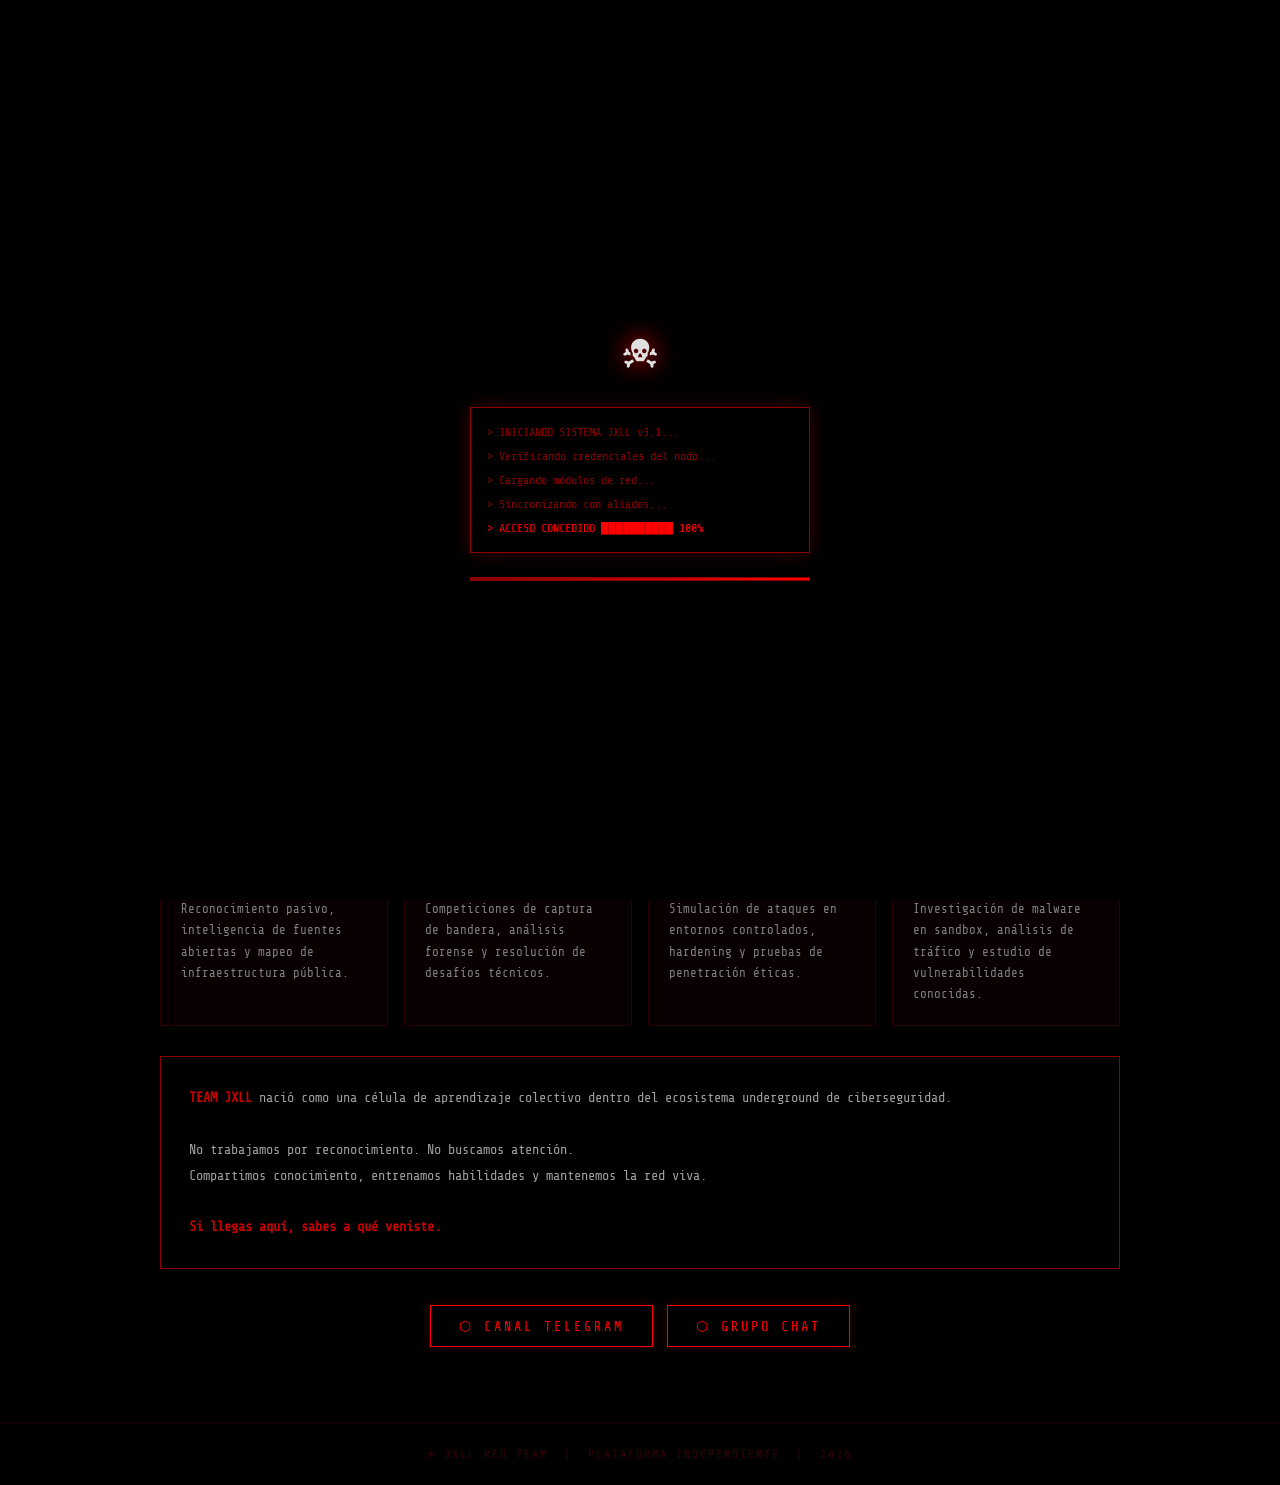
==== index.html @ 33ebe9c6 "Update index.html" ====
<!DOCTYPE html>
<html lang="es">
<head>
<meta charset="UTF-8">
<meta name="viewport" content="width=device-width, initial-scale=1.0">
<title>TEAM JXLL</title>
<link rel="icon" type="image/png" href="favicon.png">
<style>
@import url('https://fonts.googleapis.com/css2?family=Share+Tech+Mono&display=swap');

*{margin:0;padding:0;box-sizing:border-box;}

:root{
  --red:#8B0000;
  --red-neon:#FF0000;
  --red-mid:#CC0000;
  --smoke:#2C2C2C;
  --offwhite:#E0E0E0;
  --black:#000000;
}

html,body{
  background:#000;
  color:var(--offwhite);
  font-family:'Share Tech Mono','Courier New',monospace;
  min-height:100vh;
  overflow-x:hidden;
}

/* MATRIX CANVAS */
#matrix-bg{
  position:fixed;top:0;left:0;width:100%;height:100%;
  z-index:0;opacity:0.13;pointer-events:none;
}

/* SCANLINES */
body::after{
  content:'';
  position:fixed;top:0;left:0;width:100%;height:100%;
  background:repeating-linear-gradient(
    to bottom,
    transparent 0px, transparent 3px,
    rgba(0,0,0,0.18) 3px, rgba(0,0,0,0.18) 4px
  );
  pointer-events:none;z-index:999;
}

/* LOADER */
#loader{
  position:fixed;inset:0;background:#000;z-index:9999;
  display:flex;flex-direction:column;align-items:center;justify-content:center;gap:24px;
  transition:opacity 0.8s ease;
}
#loader.hide{opacity:0;pointer-events:none;}

.loader-skull{
  font-size:56px;
  animation:pulseRed 1s ease-in-out infinite;
  filter:drop-shadow(0 0 12px #ff0000);
}

.boot-lines{
  width:340px;font-size:12px;color:#8B0000;line-height:2;
  border:1px solid #8B0000;padding:12px 16px;
  box-shadow:0 0 18px rgba(139,0,0,0.4);
}
.boot-line{opacity:0;animation:bootAppear 0.4s forwards;}
.boot-line:nth-child(1){animation-delay:0.2s;}
.boot-line:nth-child(2){animation-delay:0.7s;}
.boot-line:nth-child(3){animation-delay:1.2s;}
.boot-line:nth-child(4){animation-delay:1.7s;}
.boot-line:nth-child(5){animation-delay:2.1s;color:#ff0000;}

.progress-bar{
  width:340px;height:4px;background:#1a0000;
  border:1px solid #8B0000;overflow:hidden;
}
.progress-fill{
  height:100%;width:0%;background:linear-gradient(90deg,#8B0000,#FF0000);
  animation:loadFill 2.8s ease-out forwards;
  box-shadow:0 0 8px #ff0000;
}

@keyframes bootAppear{to{opacity:1;}}
@keyframes loadFill{to{width:100%;}}
@keyframes pulseRed{0%,100%{opacity:1;transform:scale(1);}50%{opacity:0.7;transform:scale(1.08);}}

/* NAVBAR */
.navbar{
  position:fixed;top:0;width:100%;z-index:100;
  background:rgba(0,0,0,0.96);
  border-bottom:1px solid #8B0000;
  box-shadow:0 0 20px rgba(139,0,0,0.5);
  padding:10px 0;
}
.nav-inner{
  max-width:1000px;margin:0 auto;
  display:flex;justify-content:space-between;align-items:center;
  padding:0 20px;
}
.nav-logo{
  color:#FF0000;font-size:1.1em;letter-spacing:4px;font-weight:bold;
  text-shadow:0 0 10px #ff0000;
  animation:pulseRed 2s ease-in-out infinite;
}
.nav-links{display:flex;gap:12px;}
.nav-link{
  color:#8B0000;border:1px solid #3a0000;padding:6px 14px;
  font-size:0.78em;letter-spacing:2px;text-transform:uppercase;
  text-decoration:none;cursor:pointer;transition:all 0.3s;
  background:transparent;font-family:inherit;
}
.nav-link:hover{
  color:#FF0000;border-color:#FF0000;
  box-shadow:0 0 12px rgba(255,0,0,0.4);
  text-shadow:0 0 6px #ff0000;
}

/* MAIN */
.main{
  position:relative;z-index:1;
  max-width:1000px;margin:0 auto;
  padding:100px 20px 40px;
}

/* HERO */
.hero{text-align:center;padding:40px 0 30px;}
.hero-title{
  font-size:clamp(2.2em,6vw,4em);
  letter-spacing:12px;text-transform:uppercase;
  color:#FF0000;
  text-shadow:0 0 30px #ff0000, 0 0 60px rgba(255,0,0,0.3);
  animation:glitch 4s infinite, pulseRed 3s ease-in-out infinite;
}
.hero-sub{
  font-size:0.95em;letter-spacing:3px;color:#8B0000;margin-top:8px;
}
.hero-divider{
  width:200px;height:1px;margin:20px auto;
  background:linear-gradient(90deg,transparent,#FF0000,transparent);
  box-shadow:0 0 8px #ff0000;
}

@keyframes glitch{
  0%,90%,100%{text-shadow:0 0 30px #ff0000,0 0 60px rgba(255,0,0,0.3);}
  91%{text-shadow:-2px 0 #ff0000, 2px 0 #8B0000, 0 0 30px #ff0000;}
  92%{text-shadow:2px 0 #ff0000, -2px 0 #8B0000, 0 0 30px #ff0000;}
  93%{text-shadow:0 0 30px #ff0000;}
  94%{text-shadow:-3px 0 #cc0000, 3px 0 #ff0000;}
  95%{text-shadow:0 0 30px #ff0000,0 0 60px rgba(255,0,0,0.3);}
}

/* TERMINAL */
.terminal{
  background:#0a0000;border:1px solid #3a0000;
  padding:24px;margin:30px 0;
  box-shadow:inset 0 0 30px rgba(139,0,0,0.08),0 0 25px rgba(139,0,0,0.25);
  position:relative;
}
.terminal::before{
  content:'[ TEAM_JXLL :: SISTEMA_ACTIVO ]';
  position:absolute;top:-10px;left:20px;
  background:#000;padding:0 8px;
  color:#8B0000;font-size:0.7em;letter-spacing:2px;
}
.terminal-header{display:flex;gap:6px;margin-bottom:16px;}
.dot{width:10px;height:10px;border-radius:50%;}
.dot-r{background:#FF0000;box-shadow:0 0 6px #ff0000;}
.dot-y{background:#8B0000;}
.dot-g{background:#2C2C2C;}
.terminal-text{color:#CC0000;font-size:0.88em;line-height:2;}
.terminal-text .prompt{color:#8B0000;}
.terminal-text .cmd{color:#FF0000;text-shadow:0 0 6px rgba(255,0,0,0.4);}
.terminal-text .output{color:#E0E0E0;opacity:0.7;}
.blink{animation:blinker 1s step-start infinite;}
@keyframes blinker{50%{opacity:0;}}

/* SECTION */
.section-title{
  font-size:1.3em;letter-spacing:4px;text-transform:uppercase;
  color:#FF0000;margin-bottom:20px;
  border-left:3px solid #FF0000;padding-left:12px;
  text-shadow:0 0 8px rgba(255,0,0,0.4);
}

/* CARDS */
.cards-grid{
  display:grid;
  grid-template-columns:repeat(auto-fit,minmax(220px,1fr));
  gap:16px;margin:24px 0;
}
.card{
  background:#080000;border:1px solid #2a0000;
  padding:20px;transition:all 0.35s;cursor:default;
  position:relative;overflow:hidden;
}
.card::before{
  content:'';position:absolute;top:0;left:0;right:0;height:1px;
  background:linear-gradient(90deg,transparent,#8B0000,transparent);
}
.card:hover{
  border-color:#FF0000;
  box-shadow:0 0 20px rgba(255,0,0,0.25),inset 0 0 20px rgba(139,0,0,0.05);
  transform:translateY(-4px);
}
.card-icon{font-size:1.4em;margin-bottom:10px;filter:drop-shadow(0 0 4px #ff0000);}
.card-title{
  font-size:0.85em;letter-spacing:2px;color:#FF0000;
  margin-bottom:8px;text-transform:uppercase;
}
.card-desc{font-size:0.78em;color:#808080;line-height:1.7;}

/* NEON PULSE */
.neon-box{
  border:1px solid #8B0000;padding:28px;margin:30px 0;
  position:relative;
  animation:neonPulse 3s ease-in-out infinite;
}
@keyframes neonPulse{
  0%,100%{box-shadow:0 0 5px rgba(139,0,0,0.3),inset 0 0 5px rgba(139,0,0,0.05);}
  50%{box-shadow:0 0 25px rgba(255,0,0,0.4),0 0 50px rgba(139,0,0,0.2),inset 0 0 20px rgba(139,0,0,0.08);}
}
.neon-box p{font-size:0.85em;color:#A0A0A0;line-height:1.9;}
.neon-box strong{color:#CC0000;}

/* STATS */
.stats-row{display:flex;flex-wrap:wrap;gap:16px;margin:24px 0;}
.stat-item{
  flex:1;min-width:100px;
  background:#080000;border:1px solid #2a0000;
  padding:16px;text-align:center;
}
.stat-num{
  font-size:2em;color:#FF0000;
  text-shadow:0 0 12px rgba(255,0,0,0.5);
  display:block;
}
.stat-lbl{font-size:0.7em;color:#666;letter-spacing:2px;margin-top:4px;}

/* BUTTONS */
.btn-row{display:flex;flex-wrap:wrap;gap:14px;justify-content:center;margin:36px 0;}
.btn{
  background:transparent;color:#FF0000;
  border:1px solid #FF0000;
  padding:12px 28px;font-size:0.85em;
  letter-spacing:3px;text-transform:uppercase;
  cursor:pointer;font-family:inherit;text-decoration:none;
  transition:all 0.3s;display:inline-block;
  box-shadow:0 0 10px rgba(255,0,0,0.2);
}
.btn:hover{
  background:#FF0000;color:#000;
  box-shadow:0 0 30px rgba(255,0,0,0.6);
  transform:translateY(-3px);
}

/* FOOTER */
footer{
  border-top:1px solid #1a0000;padding:24px 20px;
  text-align:center;font-size:0.72em;color:#3a0000;
  letter-spacing:2px;position:relative;z-index:1;
}

@media(max-width:600px){
  .nav-logo{font-size:0.9em;letter-spacing:2px;}
  .nav-link{padding:5px 10px;font-size:0.7em;}
  .cards-grid{grid-template-columns:1fr;}
  .stats-row{flex-direction:column;}
}
</style>
</head>
<body>

<canvas id="matrix-bg"></canvas>

<!-- LOADER -->
<div id="loader">
  <div class="loader-skull">&#9760;</div>
  <div class="boot-lines">
    <div class="boot-line">&gt; INICIANDO SISTEMA JXLL v3.1...</div>
    <div class="boot-line">&gt; Verificando credenciales del nodo...</div>
    <div class="boot-line">&gt; Cargando módulos de red...</div>
    <div class="boot-line">&gt; Sincronizando con aliados...</div>
    <div class="boot-line">&gt; ACCESO CONCEDIDO &#9608;&#9608;&#9608;&#9608;&#9608;&#9608;&#9608;&#9608;&#9608;&#9608; 100%</div>
  </div>
  <div class="progress-bar"><div class="progress-fill"></div></div>
</div>

<!-- NAVBAR -->
<nav class="navbar">
  <div class="nav-inner">
    <span class="nav-logo">[ JXLL ]</span>
    <div class="nav-links">
      <a class="nav-link" href="aliados.html">&#11041; ALIADOS</a>
      <a class="nav-link" href="redsocial.html">&#11041; INSECTOS</a>
    </div>
  </div>
</nav>

<!-- MAIN -->
<main class="main">

  <div class="hero">
    <div class="hero-title">TEAM JXLL</div>
    <div class="hero-divider"></div>
    <div class="hero-sub">// COMUNIDAD DE SEGURIDAD INDEPENDIENTE //</div>
  </div>

  <div class="terminal">
    <div class="terminal-header">
      <div class="dot dot-r"></div>
      <div class="dot dot-y"></div>
      <div class="dot dot-g"></div>
    </div>
    <div class="terminal-text">
      <div><span class="prompt">root@jxll:~$ </span><span class="cmd">cat mision.txt</span></div>
      <div class="output">&#9472;&#9472;&#9472;&#9472;&#9472;&#9472;&#9472;&#9472;&#9472;&#9472;&#9472;&#9472;&#9472;&#9472;&#9472;&#9472;&#9472;&#9472;&#9472;&#9472;&#9472;&#9472;&#9472;&#9472;&#9472;&#9472;&#9472;&#9472;&#9472;&#9472;&#9472;&#9472;&#9472;&#9472;&#9472;&#9472;&#9472;&#9472;&#9472;&#9472;&#9472;&#9472;&#9472;&#9472;&#9472;&#9472;</div>
      <div class="output">&nbsp;TEAM JXLL opera como nodo independiente.</div>
      <div class="output">&nbsp;Comunidad enfocada en investigación, CTF</div>
      <div class="output">&nbsp;y análisis de seguridad digital.</div>
      <div class="output">&nbsp;Ejecutamos. Observamos. Aprendemos.</div>
      <div class="output">&#9472;&#9472;&#9472;&#9472;&#9472;&#9472;&#9472;&#9472;&#9472;&#9472;&#9472;&#9472;&#9472;&#9472;&#9472;&#9472;&#9472;&#9472;&#9472;&#9472;&#9472;&#9472;&#9472;&#9472;&#9472;&#9472;&#9472;&#9472;&#9472;&#9472;&#9472;&#9472;&#9472;&#9472;&#9472;&#9472;&#9472;&#9472;&#9472;&#9472;&#9472;&#9472;&#9472;&#9472;&#9472;&#9472;</div>
      <div><span class="prompt">root@jxll:~$ </span><span class="blink">_</span></div>
    </div>
  </div>

  <div class="stats-row">
    <div class="stat-item"><span class="stat-num">1 K</span><div class="stat-lbl">MIEMBROS</div></div>
    <div class="stat-item"><span class="stat-num">89</span><div class="stat-lbl">CTF RESUELTOS</div></div>
    <div class="stat-item"><span class="stat-num">10</span><div class="stat-lbl">ALIADOS</div></div>
    <div class="stat-item"><span class="stat-num">24/7</span><div class="stat-lbl">ACTIVO</div></div>
  </div>

  <div class="section-title">&gt; ÁREAS DE OPERACIÓN</div>
  <div class="cards-grid">
    <div class="card">
      <div class="card-icon">&#9672;</div>
      <div class="card-title">OSINT</div>
      <div class="card-desc">Reconocimiento pasivo, inteligencia de fuentes abiertas y mapeo de infraestructura pública.</div>
    </div>
    <div class="card">
      <div class="card-icon">&#9672;</div>
      <div class="card-title">CTF &amp; RETOS</div>
      <div class="card-desc">Competiciones de captura de bandera, análisis forense y resolución de desafíos técnicos.</div>
    </div>
    <div class="card">
      <div class="card-icon">&#9672;</div>
      <div class="card-title">RED TEAM</div>
      <div class="card-desc">Simulación de ataques en entornos controlados, hardening y pruebas de penetración éticas.</div>
    </div>
    <div class="card">
      <div class="card-icon">&#9672;</div>
      <div class="card-title">ANÁLISIS</div>
      <div class="card-desc">Investigación de malware en sandbox, análisis de tráfico y estudio de vulnerabilidades conocidas.</div>
    </div>
  </div>

  <div class="neon-box">
    <p>
      <strong>TEAM JXLL</strong> nació como una célula de aprendizaje colectivo dentro del ecosistema underground de ciberseguridad.<br><br>
      No trabajamos por reconocimiento. No buscamos atención.<br>
      Compartimos conocimiento, entrenamos habilidades y mantenemos la red viva.<br><br>
      <strong>Si llegas aquí, sabes a qué veniste.</strong>
    </p>
  </div>

  <div class="btn-row">
    <a class="btn" href="https://t.me/+icjkLL6rtKcxNzRh">&#11041; CANAL TELEGRAM</a>
    <a class="btn" href="https://t.me/team_jxll_chat">&#11041; GRUPO CHAT</a>
  </div>

</main>

<footer>
  &#9760; JXLL RED TEAM &nbsp;|&nbsp; PLATAFORMA INDEPENDIENTE &nbsp;|&nbsp; 2026
</footer>

<script>
// LOADER
window.addEventListener('load', () => {
  setTimeout(() => {
    document.getElementById('loader').classList.add('hide');
  }, 3200);
});

// MATRIX RAIN
const canvas = document.getElementById('matrix-bg');
const ctx = canvas.getContext('2d');

function resizeCanvas() {
  canvas.width = window.innerWidth;
  canvas.height = window.innerHeight;
}
resizeCanvas();
window.addEventListener('resize', resizeCanvas);

const chars = 'JXLL01アイウエオカキクケコ10ABCDEF!@#$%^&*<>?/|\\[]{}';
const fontSize = 13;
let drops = Array.from({length: Math.floor(window.innerWidth / fontSize)}, () => Math.random() * -100);

function drawMatrix() {
  ctx.fillStyle = 'rgba(0,0,0,0.05)';
  ctx.fillRect(0, 0, canvas.width, canvas.height);
  ctx.font = fontSize + 'px "Courier New", monospace';
  drops.forEach((y, i) => {
    const char = chars[Math.floor(Math.random() * chars.length)];
    ctx.fillStyle = Math.random() > 0.95 ? '#FF0000' : '#8B0000';
    ctx.fillText(char, i * fontSize, y * fontSize);
    if (y * fontSize > canvas.height && Math.random() > 0.975) drops[i] = 0;
    drops[i] += 0.4;
  });
}
setInterval(drawMatrix, 55);
</script>
</body>
</html>
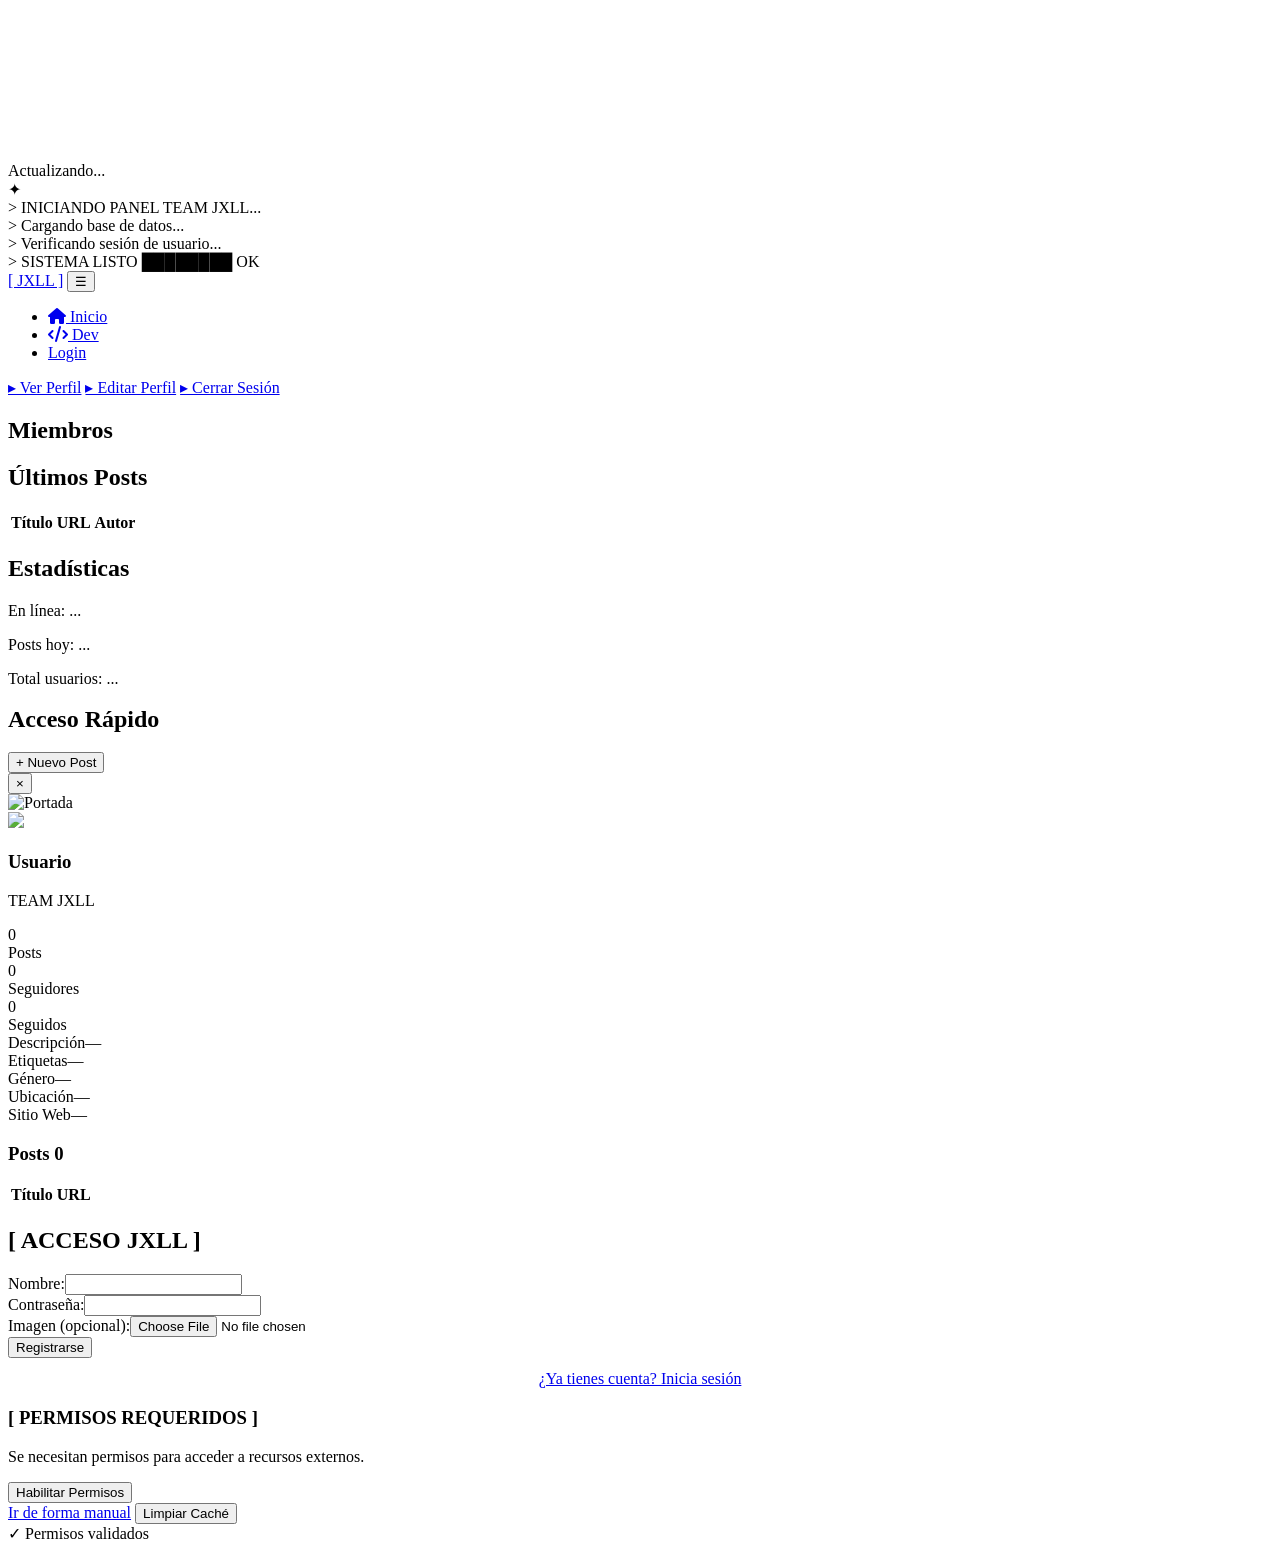
==== commit cb093122: "Update index.html" ====
--- a/index.html
+++ b/index.html
@@ -1,416 +1,161 @@
-<!DOCTYPE html>
+<!DOCTYPE html> 
 <html lang="es">
 <head>
 <meta charset="UTF-8">
 <meta name="viewport" content="width=device-width, initial-scale=1.0">
-<title>TEAM JXLL</title>
+<link rel="stylesheet" href="https://cdnjs.cloudflare.com/ajax/libs/font-awesome/6.5.0/css/all.min.css">
+<title>TEAM JXLL — Panel</title>
 <link rel="icon" type="image/png" href="favicon.png">
-<style>
-@import url('https://fonts.googleapis.com/css2?family=Share+Tech+Mono&display=swap');
-
-*{margin:0;padding:0;box-sizing:border-box;}
-
-:root{
-  --red:#8B0000;
-  --red-neon:#FF0000;
-  --red-mid:#CC0000;
-  --smoke:#2C2C2C;
-  --offwhite:#E0E0E0;
-  --black:#000000;
-}
-
-html,body{
-  background:#000;
-  color:var(--offwhite);
-  font-family:'Share Tech Mono','Courier New',monospace;
-  min-height:100vh;
-  overflow-x:hidden;
-}
-
-/* MATRIX CANVAS */
-#matrix-bg{
-  position:fixed;top:0;left:0;width:100%;height:100%;
-  z-index:0;opacity:0.13;pointer-events:none;
-}
-
-/* SCANLINES */
-body::after{
-  content:'';
-  position:fixed;top:0;left:0;width:100%;height:100%;
-  background:repeating-linear-gradient(
-    to bottom,
-    transparent 0px, transparent 3px,
-    rgba(0,0,0,0.18) 3px, rgba(0,0,0,0.18) 4px
-  );
-  pointer-events:none;z-index:999;
-}
-
-/* LOADER */
-#loader{
-  position:fixed;inset:0;background:#000;z-index:9999;
-  display:flex;flex-direction:column;align-items:center;justify-content:center;gap:24px;
-  transition:opacity 0.8s ease;
-}
-#loader.hide{opacity:0;pointer-events:none;}
-
-.loader-skull{
-  font-size:56px;
-  animation:pulseRed 1s ease-in-out infinite;
-  filter:drop-shadow(0 0 12px #ff0000);
-}
-
-.boot-lines{
-  width:340px;font-size:12px;color:#8B0000;line-height:2;
-  border:1px solid #8B0000;padding:12px 16px;
-  box-shadow:0 0 18px rgba(139,0,0,0.4);
-}
-.boot-line{opacity:0;animation:bootAppear 0.4s forwards;}
-.boot-line:nth-child(1){animation-delay:0.2s;}
-.boot-line:nth-child(2){animation-delay:0.7s;}
-.boot-line:nth-child(3){animation-delay:1.2s;}
-.boot-line:nth-child(4){animation-delay:1.7s;}
-.boot-line:nth-child(5){animation-delay:2.1s;color:#ff0000;}
-
-.progress-bar{
-  width:340px;height:4px;background:#1a0000;
-  border:1px solid #8B0000;overflow:hidden;
-}
-.progress-fill{
-  height:100%;width:0%;background:linear-gradient(90deg,#8B0000,#FF0000);
-  animation:loadFill 2.8s ease-out forwards;
-  box-shadow:0 0 8px #ff0000;
-}
-
-@keyframes bootAppear{to{opacity:1;}}
-@keyframes loadFill{to{width:100%;}}
-@keyframes pulseRed{0%,100%{opacity:1;transform:scale(1);}50%{opacity:0.7;transform:scale(1.08);}}
-
-/* NAVBAR */
-.navbar{
-  position:fixed;top:0;width:100%;z-index:100;
-  background:rgba(0,0,0,0.96);
-  border-bottom:1px solid #8B0000;
-  box-shadow:0 0 20px rgba(139,0,0,0.5);
-  padding:10px 0;
-}
-.nav-inner{
-  max-width:1000px;margin:0 auto;
-  display:flex;justify-content:space-between;align-items:center;
-  padding:0 20px;
-}
-.nav-logo{
-  color:#FF0000;font-size:1.1em;letter-spacing:4px;font-weight:bold;
-  text-shadow:0 0 10px #ff0000;
-  animation:pulseRed 2s ease-in-out infinite;
-}
-.nav-links{display:flex;gap:12px;}
-.nav-link{
-  color:#8B0000;border:1px solid #3a0000;padding:6px 14px;
-  font-size:0.78em;letter-spacing:2px;text-transform:uppercase;
-  text-decoration:none;cursor:pointer;transition:all 0.3s;
-  background:transparent;font-family:inherit;
-}
-.nav-link:hover{
-  color:#FF0000;border-color:#FF0000;
-  box-shadow:0 0 12px rgba(255,0,0,0.4);
-  text-shadow:0 0 6px #ff0000;
-}
-
-/* MAIN */
-.main{
-  position:relative;z-index:1;
-  max-width:1000px;margin:0 auto;
-  padding:100px 20px 40px;
-}
-
-/* HERO */
-.hero{text-align:center;padding:40px 0 30px;}
-.hero-title{
-  font-size:clamp(2.2em,6vw,4em);
-  letter-spacing:12px;text-transform:uppercase;
-  color:#FF0000;
-  text-shadow:0 0 30px #ff0000, 0 0 60px rgba(255,0,0,0.3);
-  animation:glitch 4s infinite, pulseRed 3s ease-in-out infinite;
-}
-.hero-sub{
-  font-size:0.95em;letter-spacing:3px;color:#8B0000;margin-top:8px;
-}
-.hero-divider{
-  width:200px;height:1px;margin:20px auto;
-  background:linear-gradient(90deg,transparent,#FF0000,transparent);
-  box-shadow:0 0 8px #ff0000;
-}
-
-@keyframes glitch{
-  0%,90%,100%{text-shadow:0 0 30px #ff0000,0 0 60px rgba(255,0,0,0.3);}
-  91%{text-shadow:-2px 0 #ff0000, 2px 0 #8B0000, 0 0 30px #ff0000;}
-  92%{text-shadow:2px 0 #ff0000, -2px 0 #8B0000, 0 0 30px #ff0000;}
-  93%{text-shadow:0 0 30px #ff0000;}
-  94%{text-shadow:-3px 0 #cc0000, 3px 0 #ff0000;}
-  95%{text-shadow:0 0 30px #ff0000,0 0 60px rgba(255,0,0,0.3);}
-}
-
-/* TERMINAL */
-.terminal{
-  background:#0a0000;border:1px solid #3a0000;
-  padding:24px;margin:30px 0;
-  box-shadow:inset 0 0 30px rgba(139,0,0,0.08),0 0 25px rgba(139,0,0,0.25);
-  position:relative;
-}
-.terminal::before{
-  content:'[ TEAM_JXLL :: SISTEMA_ACTIVO ]';
-  position:absolute;top:-10px;left:20px;
-  background:#000;padding:0 8px;
-  color:#8B0000;font-size:0.7em;letter-spacing:2px;
-}
-.terminal-header{display:flex;gap:6px;margin-bottom:16px;}
-.dot{width:10px;height:10px;border-radius:50%;}
-.dot-r{background:#FF0000;box-shadow:0 0 6px #ff0000;}
-.dot-y{background:#8B0000;}
-.dot-g{background:#2C2C2C;}
-.terminal-text{color:#CC0000;font-size:0.88em;line-height:2;}
-.terminal-text .prompt{color:#8B0000;}
-.terminal-text .cmd{color:#FF0000;text-shadow:0 0 6px rgba(255,0,0,0.4);}
-.terminal-text .output{color:#E0E0E0;opacity:0.7;}
-.blink{animation:blinker 1s step-start infinite;}
-@keyframes blinker{50%{opacity:0;}}
-
-/* SECTION */
-.section-title{
-  font-size:1.3em;letter-spacing:4px;text-transform:uppercase;
-  color:#FF0000;margin-bottom:20px;
-  border-left:3px solid #FF0000;padding-left:12px;
-  text-shadow:0 0 8px rgba(255,0,0,0.4);
-}
-
-/* CARDS */
-.cards-grid{
-  display:grid;
-  grid-template-columns:repeat(auto-fit,minmax(220px,1fr));
-  gap:16px;margin:24px 0;
-}
-.card{
-  background:#080000;border:1px solid #2a0000;
-  padding:20px;transition:all 0.35s;cursor:default;
-  position:relative;overflow:hidden;
-}
-.card::before{
-  content:'';position:absolute;top:0;left:0;right:0;height:1px;
-  background:linear-gradient(90deg,transparent,#8B0000,transparent);
-}
-.card:hover{
-  border-color:#FF0000;
-  box-shadow:0 0 20px rgba(255,0,0,0.25),inset 0 0 20px rgba(139,0,0,0.05);
-  transform:translateY(-4px);
-}
-.card-icon{font-size:1.4em;margin-bottom:10px;filter:drop-shadow(0 0 4px #ff0000);}
-.card-title{
-  font-size:0.85em;letter-spacing:2px;color:#FF0000;
-  margin-bottom:8px;text-transform:uppercase;
-}
-.card-desc{font-size:0.78em;color:#808080;line-height:1.7;}
-
-/* NEON PULSE */
-.neon-box{
-  border:1px solid #8B0000;padding:28px;margin:30px 0;
-  position:relative;
-  animation:neonPulse 3s ease-in-out infinite;
-}
-@keyframes neonPulse{
-  0%,100%{box-shadow:0 0 5px rgba(139,0,0,0.3),inset 0 0 5px rgba(139,0,0,0.05);}
-  50%{box-shadow:0 0 25px rgba(255,0,0,0.4),0 0 50px rgba(139,0,0,0.2),inset 0 0 20px rgba(139,0,0,0.08);}
-}
-.neon-box p{font-size:0.85em;color:#A0A0A0;line-height:1.9;}
-.neon-box strong{color:#CC0000;}
-
-/* STATS */
-.stats-row{display:flex;flex-wrap:wrap;gap:16px;margin:24px 0;}
-.stat-item{
-  flex:1;min-width:100px;
-  background:#080000;border:1px solid #2a0000;
-  padding:16px;text-align:center;
-}
-.stat-num{
-  font-size:2em;color:#FF0000;
-  text-shadow:0 0 12px rgba(255,0,0,0.5);
-  display:block;
-}
-.stat-lbl{font-size:0.7em;color:#666;letter-spacing:2px;margin-top:4px;}
-
-/* BUTTONS */
-.btn-row{display:flex;flex-wrap:wrap;gap:14px;justify-content:center;margin:36px 0;}
-.btn{
-  background:transparent;color:#FF0000;
-  border:1px solid #FF0000;
-  padding:12px 28px;font-size:0.85em;
-  letter-spacing:3px;text-transform:uppercase;
-  cursor:pointer;font-family:inherit;text-decoration:none;
-  transition:all 0.3s;display:inline-block;
-  box-shadow:0 0 10px rgba(255,0,0,0.2);
-}
-.btn:hover{
-  background:#FF0000;color:#000;
-  box-shadow:0 0 30px rgba(255,0,0,0.6);
-  transform:translateY(-3px);
-}
-
-/* FOOTER */
-footer{
-  border-top:1px solid #1a0000;padding:24px 20px;
-  text-align:center;font-size:0.72em;color:#3a0000;
-  letter-spacing:2px;position:relative;z-index:1;
-}
-
-@media(max-width:600px){
-  .nav-logo{font-size:0.9em;letter-spacing:2px;}
-  .nav-link{padding:5px 10px;font-size:0.7em;}
-  .cards-grid{grid-template-columns:1fr;}
-  .stats-row{flex-direction:column;}
-}
-</style>
+<link rel="stylesheet" href="https://cdn.jsdelivr.net/gh/Kerybreaker/jxll@main/stylecss/0.0.0.css">
 </head>
 <body>
 
 <canvas id="matrix-bg"></canvas>
+<div class="tooltip" id="tooltip"></div>
+<div class="refresh-indicator" id="refreshIndicator"> Actualizando...</div>
 
-<!-- LOADER -->
 <div id="loader">
-  <div class="loader-skull">&#9760;</div>
+  <div class="loader-hex">
+    <div class="loader-inner">✦</div>
+  </div>
   <div class="boot-lines">
-    <div class="boot-line">&gt; INICIANDO SISTEMA JXLL v3.1...</div>
-    <div class="boot-line">&gt; Verificando credenciales del nodo...</div>
-    <div class="boot-line">&gt; Cargando módulos de red...</div>
-    <div class="boot-line">&gt; Sincronizando con aliados...</div>
-    <div class="boot-line">&gt; ACCESO CONCEDIDO &#9608;&#9608;&#9608;&#9608;&#9608;&#9608;&#9608;&#9608;&#9608;&#9608; 100%</div>
+    <div class="boot-line">&gt; INICIANDO PANEL TEAM JXLL...</div>
+    <div class="boot-line">&gt; Cargando base de datos...</div>
+    <div class="boot-line">&gt; Verificando sesión de usuario...</div>
+    <div class="boot-line">&gt; SISTEMA LISTO &#9608;&#9608;&#9608;&#9608;&#9608;&#9608;&#9608;&#9608; OK</div>
   </div>
-  <div class="progress-bar"><div class="progress-fill"></div></div>
+  <div class="pbar"><div class="pfill"></div></div>
 </div>
 
-<!-- NAVBAR -->
 <nav class="navbar">
-  <div class="nav-inner">
-    <span class="nav-logo">[ JXLL ]</span>
-    <div class="nav-links">
-      <a class="nav-link" href="aliados.html">&#11041; ALIADOS</a>
-      <a class="nav-link" href="redsocial.html">&#11041; INSECTOS</a>
+  <div class="nav-container">
+    <a class="nav-logo" href="#">[ JXLL ]</a>
+    <button class="menu-toggle" id="menuToggle">&#9776;</button>
+    <ul class="nav-list" id="navList">
+      <li><a href="https://jxll.org/" class="active"><i class="fa-solid fa-house"></i> Inicio</a></li>
+      <li><a href="https://jxll.org/Deloveper/0.0.0.html"><i class="fa-solid fa-code"></i> Dev</a></li>
+      <li>
+        <a href="#" id="loginLink">Login</a>
+        <a href="#" id="avatarLink" style="display:none;">
+          <img src="https://files.catbox.moe/cqgdde.png" alt="Avatar"> Usuario
+        </a>
+      </li>
+    </ul>
+    <div class="menu-avatar" id="avatarMenu">
+      <a href="#" id="verperfil">&#9656; Ver Perfil</a>
+      <a href="#" id="editProfileLink">&#9656; Editar Perfil</a>
+      <a href="#" id="logoutLink">&#9656; Cerrar Sesión</a>
     </div>
   </div>
 </nav>
 
-<!-- MAIN -->
-<main class="main">
-
-  <div class="hero">
-    <div class="hero-title">TEAM JXLL</div>
-    <div class="hero-divider"></div>
-    <div class="hero-sub">// COMUNIDAD DE SEGURIDAD INDEPENDIENTE //</div>
+<div class="container-main">
+  <div class="column column-left">
+    <h2>Miembros</h2>
+    <ul class="user-list" id="userList"></ul>
   </div>
 
-  <div class="terminal">
-    <div class="terminal-header">
-      <div class="dot dot-r"></div>
-      <div class="dot dot-y"></div>
-      <div class="dot dot-g"></div>
-    </div>
-    <div class="terminal-text">
-      <div><span class="prompt">root@jxll:~$ </span><span class="cmd">cat mision.txt</span></div>
-      <div class="output">&#9472;&#9472;&#9472;&#9472;&#9472;&#9472;&#9472;&#9472;&#9472;&#9472;&#9472;&#9472;&#9472;&#9472;&#9472;&#9472;&#9472;&#9472;&#9472;&#9472;&#9472;&#9472;&#9472;&#9472;&#9472;&#9472;&#9472;&#9472;&#9472;&#9472;&#9472;&#9472;&#9472;&#9472;&#9472;&#9472;&#9472;&#9472;&#9472;&#9472;&#9472;&#9472;&#9472;&#9472;&#9472;&#9472;</div>
-      <div class="output">&nbsp;TEAM JXLL opera como nodo independiente.</div>
-      <div class="output">&nbsp;Comunidad enfocada en investigación, CTF</div>
-      <div class="output">&nbsp;y análisis de seguridad digital.</div>
-      <div class="output">&nbsp;Ejecutamos. Observamos. Aprendemos.</div>
-      <div class="output">&#9472;&#9472;&#9472;&#9472;&#9472;&#9472;&#9472;&#9472;&#9472;&#9472;&#9472;&#9472;&#9472;&#9472;&#9472;&#9472;&#9472;&#9472;&#9472;&#9472;&#9472;&#9472;&#9472;&#9472;&#9472;&#9472;&#9472;&#9472;&#9472;&#9472;&#9472;&#9472;&#9472;&#9472;&#9472;&#9472;&#9472;&#9472;&#9472;&#9472;&#9472;&#9472;&#9472;&#9472;&#9472;&#9472;</div>
-      <div><span class="prompt">root@jxll:~$ </span><span class="blink">_</span></div>
+  <div class="column column-center">
+    <h2>Últimos Posts</h2>
+    <div class="table-wrapper">
+      <table id="tabla-posts">
+        <thead>
+          <tr><th>Título</th><th>URL</th><th>Autor</th></tr>
+        </thead>
+        <tbody id="data-table-body"></tbody>
+      </table>
     </div>
   </div>
 
-  <div class="stats-row">
-    <div class="stat-item"><span class="stat-num">1 K</span><div class="stat-lbl">MIEMBROS</div></div>
-    <div class="stat-item"><span class="stat-num">89</span><div class="stat-lbl">CTF RESUELTOS</div></div>
-    <div class="stat-item"><span class="stat-num">10</span><div class="stat-lbl">ALIADOS</div></div>
-    <div class="stat-item"><span class="stat-num">24/7</span><div class="stat-lbl">ACTIVO</div></div>
-  </div>
-
-  <div class="section-title">&gt; ÁREAS DE OPERACIÓN</div>
-  <div class="cards-grid">
-    <div class="card">
-      <div class="card-icon">&#9672;</div>
-      <div class="card-title">OSINT</div>
-      <div class="card-desc">Reconocimiento pasivo, inteligencia de fuentes abiertas y mapeo de infraestructura pública.</div>
+  <div class="column column-right">
+    <h2>Estadísticas</h2>
+    <div class="stats">
+      <p>En línea: <span class="stat-value">...</span></p>
+      <p>Posts hoy: <span class="stat-value">...</span></p>
+      <p>Total usuarios: <span class="stat-value">...</span></p>
     </div>
-    <div class="card">
-      <div class="card-icon">&#9672;</div>
-      <div class="card-title">CTF &amp; RETOS</div>
-      <div class="card-desc">Competiciones de captura de bandera, análisis forense y resolución de desafíos técnicos.</div>
-    </div>
-    <div class="card">
-      <div class="card-icon">&#9672;</div>
-      <div class="card-title">RED TEAM</div>
-      <div class="card-desc">Simulación de ataques en entornos controlados, hardening y pruebas de penetración éticas.</div>
-    </div>
-    <div class="card">
-      <div class="card-icon">&#9672;</div>
-      <div class="card-title">ANÁLISIS</div>
-      <div class="card-desc">Investigación de malware en sandbox, análisis de tráfico y estudio de vulnerabilidades conocidas.</div>
+    <h2 style="margin-top:18px;">Acceso Rápido</h2>
+    <div class="quick-links">
+      <button class="url-btn" onclick="window.location.href='https://jxll.org/post/0.0.0.html';">+ Nuevo Post</button>
     </div>
   </div>
+</div>
 
-  <div class="neon-box">
-    <p>
-      <strong>TEAM JXLL</strong> nació como una célula de aprendizaje colectivo dentro del ecosistema underground de ciberseguridad.<br><br>
-      No trabajamos por reconocimiento. No buscamos atención.<br>
-      Compartimos conocimiento, entrenamos habilidades y mantenemos la red viva.<br><br>
-      <strong>Si llegas aquí, sabes a qué veniste.</strong>
-    </p>
+<div class="user-profile" id="userProfile">
+  <button class="close-profile" id="closeProfile">×</button>
+  <div class="profile-header-container">
+    <img src="" alt="Portada" class="profile-cover" id="profileCover">
+    <div class="profile-avatar-container">
+      <img src="https://files.catbox.moe/cqgdde.png" class="profile-avatar" id="profileAvatar">
+    </div>
   </div>
+  <div class="profile-info">
+    <h3 id="profileName">Usuario</h3>
+    <p id="profileRole">TEAM JXLL</p>
+    <div class="profile-stats">
+      <div class="stat"><span class="stat-value" id="postsCount">0</span><div class="stat-label">Posts</div></div>
+      <div class="stat"><span class="stat-value" id="seguidoresCount">0</span><div class="stat-label">Seguidores</div></div>
+      <div class="stat"><span class="stat-value" id="seguidosCount">0</span><div class="stat-label">Seguidos</div></div>
+    </div>
+  </div>
+  <div class="profile-details">
+    <div class="detail-item"><span class="detail-label">Descripción</span><span class="detail-value" id="profileDesc">—</span></div>
+    <div class="detail-item"><span class="detail-label">Etiquetas</span><span class="detail-value" id="profileTags">—</span></div>
+    <div class="detail-item"><span class="detail-label">Género</span><span class="detail-value" id="profileGender">—</span></div>
+    <div class="detail-item"><span class="detail-label">Ubicación</span><span class="detail-value" id="profileLocation">—</span></div>
+    <div class="detail-item"><span class="detail-label">Sitio Web</span><span class="detail-value" id="profileWebsite">—</span></div>
+    <div class="detail-item" id="socialNetworksItem" style="display:none;">
+      <span class="detail-label">Redes Sociales</span>
+      <span class="detail-value" id="profileSocial"></span>
+    </div>
+  </div>
+  <div class="profile-posts">
+    <h3>Posts <span class="posts-count" id="totalPosts">0</span></h3>
+    <div class="table-wrapper">
+      <table id="tabla-posts-user">
+        <thead>
+          <tr><th>Título</th><th>URL</th></tr>
+        </thead>
+        <tbody id="user-posts-body"></tbody>
+      </table>
+    </div>
+  </div>
+</div>
 
-  <div class="btn-row">
-    <a class="btn" href="https://t.me/+icjkLL6rtKcxNzRh">&#11041; CANAL TELEGRAM</a>
-    <a class="btn" href="https://t.me/team_jxll_chat">&#11041; GRUPO CHAT</a>
+<div class="overlay" id="overlay">
+  <div class="container">
+    <h2 class="glitch-text">[ ACCESO JXLL ]</h2>
+    <form id="registrationForm">
+      <div class="form-group"><label>Nombre:</label><input type="text" id="name" required></div>
+      <div class="form-group"><label>Contraseña:</label><input type="password" id="password" required></div>
+      <div class="form-group"><label>Imagen (opcional):</label><input type="file" id="img" accept="image/*"></div>
+      <button type="submit" class="form-btn">Registrarse</button>
+      <p style="margin-top:12px;text-align:center;">
+        <a href="#" id="toggleForm" class="toggle-link">¿Ya tienes cuenta? Inicia sesión</a>
+      </p>
+    </form>
+    <form id="loginForm" style="display:none;">
+      <div class="form-group"><label>Nombre:</label><input type="text" id="loginName" required></div>
+      <div class="form-group"><label>Contraseña:</label><input type="password" id="loginPassword" required></div>
+      <button type="submit" class="form-btn">Iniciar Sesión</button>
+      <p style="margin-top:12px;text-align:center;">
+        <a href="#" id="toggleForm2" class="toggle-link">¿No tienes cuenta? Regístrate</a>
+      </p>
+    </form>
   </div>
+</div>
+ 
+<div id="permisosOverlay">
+  <div id="permisosPopup">
+    <h3>[ PERMISOS REQUERIDOS ]</h3>
+    <p>Se necesitan permisos para acceder a recursos externos.</p>
+    <button id="enableCorsBtn">Habilitar Permisos</button><br>
+    <a href="https://cors-anywhere.herokuapp.com/corsdemo">Ir de forma manual</a>
+    <button id="clearCacheBtn">Limpiar Caché</button>
+    <div class="validation-animation" id="validationMessage">✓ Permisos validados</div>
+  </div>
+</div>  
 
-</main>
-
-<footer>
-  &#9760; JXLL RED TEAM &nbsp;|&nbsp; PLATAFORMA INDEPENDIENTE &nbsp;|&nbsp; 2026
-</footer>
-
-<script>
-// LOADER
-window.addEventListener('load', () => {
-  setTimeout(() => {
-    document.getElementById('loader').classList.add('hide');
-  }, 3200);
-});
-
-// MATRIX RAIN
-const canvas = document.getElementById('matrix-bg');
-const ctx = canvas.getContext('2d');
-
-function resizeCanvas() {
-  canvas.width = window.innerWidth;
-  canvas.height = window.innerHeight;
-}
-resizeCanvas();
-window.addEventListener('resize', resizeCanvas);
-
-const chars = 'JXLL01アイウエオカキクケコ10ABCDEF!@#$%^&*<>?/|\\[]{}';
-const fontSize = 13;
-let drops = Array.from({length: Math.floor(window.innerWidth / fontSize)}, () => Math.random() * -100);
-
-function drawMatrix() {
-  ctx.fillStyle = 'rgba(0,0,0,0.05)';
-  ctx.fillRect(0, 0, canvas.width, canvas.height);
-  ctx.font = fontSize + 'px "Courier New", monospace';
-  drops.forEach((y, i) => {
-    const char = chars[Math.floor(Math.random() * chars.length)];
-    ctx.fillStyle = Math.random() > 0.95 ? '#FF0000' : '#8B0000';
-    ctx.fillText(char, i * fontSize, y * fontSize);
-    if (y * fontSize > canvas.height && Math.random() > 0.975) drops[i] = 0;
-    drops[i] += 0.4;
-  });
-}
-setInterval(drawMatrix, 55);
-</script>
-</body>
+<script src="https://cdn.jsdelivr.net/gh/Kerybreaker/jxll@main/scriptidex/0.0.0.js"></script>
+</body> 
 </html>
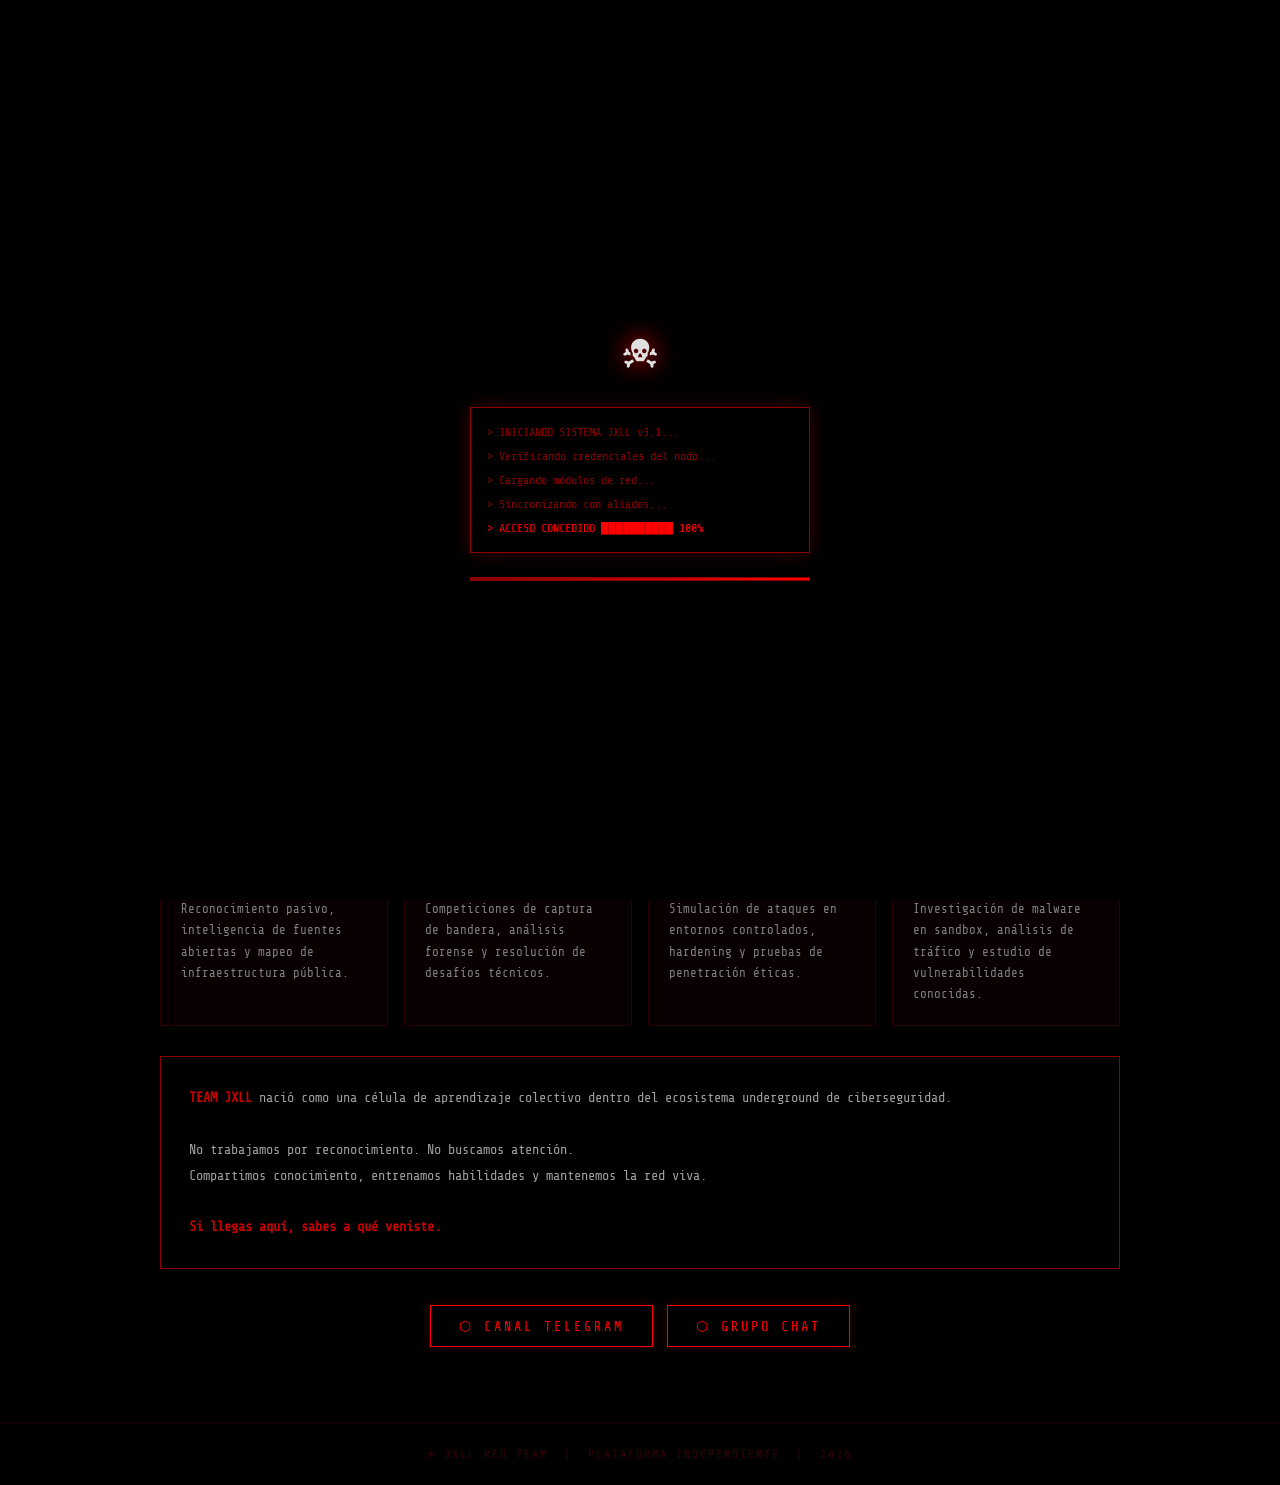
==== commit 9076352a: "Update index.html" ====
--- a/index.html
+++ b/index.html
@@ -1,161 +1,416 @@
-<!DOCTYPE html> 
+<!DOCTYPE html>
 <html lang="es">
 <head>
 <meta charset="UTF-8">
 <meta name="viewport" content="width=device-width, initial-scale=1.0">
-<link rel="stylesheet" href="https://cdnjs.cloudflare.com/ajax/libs/font-awesome/6.5.0/css/all.min.css">
-<title>TEAM JXLL — Panel</title>
+<title>TEAM JXLL</title>
 <link rel="icon" type="image/png" href="favicon.png">
-<link rel="stylesheet" href="https://cdn.jsdelivr.net/gh/Kerybreaker/jxll@main/stylecss/0.0.0.css">
+<style>
+@import url('https://fonts.googleapis.com/css2?family=Share+Tech+Mono&display=swap');
+
+*{margin:0;padding:0;box-sizing:border-box;}
+
+:root{
+  --red:#8B0000;
+  --red-neon:#FF0000;
+  --red-mid:#CC0000;
+  --smoke:#2C2C2C;
+  --offwhite:#E0E0E0;
+  --black:#000000;
+}
+
+html,body{
+  background:#000;
+  color:var(--offwhite);
+  font-family:'Share Tech Mono','Courier New',monospace;
+  min-height:100vh;
+  overflow-x:hidden;
+}
+
+/* MATRIX CANVAS */
+#matrix-bg{
+  position:fixed;top:0;left:0;width:100%;height:100%;
+  z-index:0;opacity:0.13;pointer-events:none;
+}
+
+/* SCANLINES */
+body::after{
+  content:'';
+  position:fixed;top:0;left:0;width:100%;height:100%;
+  background:repeating-linear-gradient(
+    to bottom,
+    transparent 0px, transparent 3px,
+    rgba(0,0,0,0.18) 3px, rgba(0,0,0,0.18) 4px
+  );
+  pointer-events:none;z-index:999;
+}
+
+/* LOADER */
+#loader{
+  position:fixed;inset:0;background:#000;z-index:9999;
+  display:flex;flex-direction:column;align-items:center;justify-content:center;gap:24px;
+  transition:opacity 0.8s ease;
+}
+#loader.hide{opacity:0;pointer-events:none;}
+
+.loader-skull{
+  font-size:56px;
+  animation:pulseRed 1s ease-in-out infinite;
+  filter:drop-shadow(0 0 12px #ff0000);
+}
+
+.boot-lines{
+  width:340px;font-size:12px;color:#8B0000;line-height:2;
+  border:1px solid #8B0000;padding:12px 16px;
+  box-shadow:0 0 18px rgba(139,0,0,0.4);
+}
+.boot-line{opacity:0;animation:bootAppear 0.4s forwards;}
+.boot-line:nth-child(1){animation-delay:0.2s;}
+.boot-line:nth-child(2){animation-delay:0.7s;}
+.boot-line:nth-child(3){animation-delay:1.2s;}
+.boot-line:nth-child(4){animation-delay:1.7s;}
+.boot-line:nth-child(5){animation-delay:2.1s;color:#ff0000;}
+
+.progress-bar{
+  width:340px;height:4px;background:#1a0000;
+  border:1px solid #8B0000;overflow:hidden;
+}
+.progress-fill{
+  height:100%;width:0%;background:linear-gradient(90deg,#8B0000,#FF0000);
+  animation:loadFill 2.8s ease-out forwards;
+  box-shadow:0 0 8px #ff0000;
+}
+
+@keyframes bootAppear{to{opacity:1;}}
+@keyframes loadFill{to{width:100%;}}
+@keyframes pulseRed{0%,100%{opacity:1;transform:scale(1);}50%{opacity:0.7;transform:scale(1.08);}}
+
+/* NAVBAR */
+.navbar{
+  position:fixed;top:0;width:100%;z-index:100;
+  background:rgba(0,0,0,0.96);
+  border-bottom:1px solid #8B0000;
+  box-shadow:0 0 20px rgba(139,0,0,0.5);
+  padding:10px 0;
+}
+.nav-inner{
+  max-width:1000px;margin:0 auto;
+  display:flex;justify-content:space-between;align-items:center;
+  padding:0 20px;
+}
+.nav-logo{
+  color:#FF0000;font-size:1.1em;letter-spacing:4px;font-weight:bold;
+  text-shadow:0 0 10px #ff0000;
+  animation:pulseRed 2s ease-in-out infinite;
+}
+.nav-links{display:flex;gap:12px;}
+.nav-link{
+  color:#8B0000;border:1px solid #3a0000;padding:6px 14px;
+  font-size:0.78em;letter-spacing:2px;text-transform:uppercase;
+  text-decoration:none;cursor:pointer;transition:all 0.3s;
+  background:transparent;font-family:inherit;
+}
+.nav-link:hover{
+  color:#FF0000;border-color:#FF0000;
+  box-shadow:0 0 12px rgba(255,0,0,0.4);
+  text-shadow:0 0 6px #ff0000;
+}
+
+/* MAIN */
+.main{
+  position:relative;z-index:1;
+  max-width:1000px;margin:0 auto;
+  padding:100px 20px 40px;
+}
+
+/* HERO */
+.hero{text-align:center;padding:40px 0 30px;}
+.hero-title{
+  font-size:clamp(2.2em,6vw,4em);
+  letter-spacing:12px;text-transform:uppercase;
+  color:#FF0000;
+  text-shadow:0 0 30px #ff0000, 0 0 60px rgba(255,0,0,0.3);
+  animation:glitch 4s infinite, pulseRed 3s ease-in-out infinite;
+}
+.hero-sub{
+  font-size:0.95em;letter-spacing:3px;color:#8B0000;margin-top:8px;
+}
+.hero-divider{
+  width:200px;height:1px;margin:20px auto;
+  background:linear-gradient(90deg,transparent,#FF0000,transparent);
+  box-shadow:0 0 8px #ff0000;
+}
+
+@keyframes glitch{
+  0%,90%,100%{text-shadow:0 0 30px #ff0000,0 0 60px rgba(255,0,0,0.3);}
+  91%{text-shadow:-2px 0 #ff0000, 2px 0 #8B0000, 0 0 30px #ff0000;}
+  92%{text-shadow:2px 0 #ff0000, -2px 0 #8B0000, 0 0 30px #ff0000;}
+  93%{text-shadow:0 0 30px #ff0000;}
+  94%{text-shadow:-3px 0 #cc0000, 3px 0 #ff0000;}
+  95%{text-shadow:0 0 30px #ff0000,0 0 60px rgba(255,0,0,0.3);}
+}
+
+/* TERMINAL */
+.terminal{
+  background:#0a0000;border:1px solid #3a0000;
+  padding:24px;margin:30px 0;
+  box-shadow:inset 0 0 30px rgba(139,0,0,0.08),0 0 25px rgba(139,0,0,0.25);
+  position:relative;
+}
+.terminal::before{
+  content:'[ TEAM_JXLL :: SISTEMA_ACTIVO ]';
+  position:absolute;top:-10px;left:20px;
+  background:#000;padding:0 8px;
+  color:#8B0000;font-size:0.7em;letter-spacing:2px;
+}
+.terminal-header{display:flex;gap:6px;margin-bottom:16px;}
+.dot{width:10px;height:10px;border-radius:50%;}
+.dot-r{background:#FF0000;box-shadow:0 0 6px #ff0000;}
+.dot-y{background:#8B0000;}
+.dot-g{background:#2C2C2C;}
+.terminal-text{color:#CC0000;font-size:0.88em;line-height:2;}
+.terminal-text .prompt{color:#8B0000;}
+.terminal-text .cmd{color:#FF0000;text-shadow:0 0 6px rgba(255,0,0,0.4);}
+.terminal-text .output{color:#E0E0E0;opacity:0.7;}
+.blink{animation:blinker 1s step-start infinite;}
+@keyframes blinker{50%{opacity:0;}}
+
+/* SECTION */
+.section-title{
+  font-size:1.3em;letter-spacing:4px;text-transform:uppercase;
+  color:#FF0000;margin-bottom:20px;
+  border-left:3px solid #FF0000;padding-left:12px;
+  text-shadow:0 0 8px rgba(255,0,0,0.4);
+}
+
+/* CARDS */
+.cards-grid{
+  display:grid;
+  grid-template-columns:repeat(auto-fit,minmax(220px,1fr));
+  gap:16px;margin:24px 0;
+}
+.card{
+  background:#080000;border:1px solid #2a0000;
+  padding:20px;transition:all 0.35s;cursor:default;
+  position:relative;overflow:hidden;
+}
+.card::before{
+  content:'';position:absolute;top:0;left:0;right:0;height:1px;
+  background:linear-gradient(90deg,transparent,#8B0000,transparent);
+}
+.card:hover{
+  border-color:#FF0000;
+  box-shadow:0 0 20px rgba(255,0,0,0.25),inset 0 0 20px rgba(139,0,0,0.05);
+  transform:translateY(-4px);
+}
+.card-icon{font-size:1.4em;margin-bottom:10px;filter:drop-shadow(0 0 4px #ff0000);}
+.card-title{
+  font-size:0.85em;letter-spacing:2px;color:#FF0000;
+  margin-bottom:8px;text-transform:uppercase;
+}
+.card-desc{font-size:0.78em;color:#808080;line-height:1.7;}
+
+/* NEON PULSE */
+.neon-box{
+  border:1px solid #8B0000;padding:28px;margin:30px 0;
+  position:relative;
+  animation:neonPulse 3s ease-in-out infinite;
+}
+@keyframes neonPulse{
+  0%,100%{box-shadow:0 0 5px rgba(139,0,0,0.3),inset 0 0 5px rgba(139,0,0,0.05);}
+  50%{box-shadow:0 0 25px rgba(255,0,0,0.4),0 0 50px rgba(139,0,0,0.2),inset 0 0 20px rgba(139,0,0,0.08);}
+}
+.neon-box p{font-size:0.85em;color:#A0A0A0;line-height:1.9;}
+.neon-box strong{color:#CC0000;}
+
+/* STATS */
+.stats-row{display:flex;flex-wrap:wrap;gap:16px;margin:24px 0;}
+.stat-item{
+  flex:1;min-width:100px;
+  background:#080000;border:1px solid #2a0000;
+  padding:16px;text-align:center;
+}
+.stat-num{
+  font-size:2em;color:#FF0000;
+  text-shadow:0 0 12px rgba(255,0,0,0.5);
+  display:block;
+}
+.stat-lbl{font-size:0.7em;color:#666;letter-spacing:2px;margin-top:4px;}
+
+/* BUTTONS */
+.btn-row{display:flex;flex-wrap:wrap;gap:14px;justify-content:center;margin:36px 0;}
+.btn{
+  background:transparent;color:#FF0000;
+  border:1px solid #FF0000;
+  padding:12px 28px;font-size:0.85em;
+  letter-spacing:3px;text-transform:uppercase;
+  cursor:pointer;font-family:inherit;text-decoration:none;
+  transition:all 0.3s;display:inline-block;
+  box-shadow:0 0 10px rgba(255,0,0,0.2);
+}
+.btn:hover{
+  background:#FF0000;color:#000;
+  box-shadow:0 0 30px rgba(255,0,0,0.6);
+  transform:translateY(-3px);
+}
+
+/* FOOTER */
+footer{
+  border-top:1px solid #1a0000;padding:24px 20px;
+  text-align:center;font-size:0.72em;color:#3a0000;
+  letter-spacing:2px;position:relative;z-index:1;
+}
+
+@media(max-width:600px){
+  .nav-logo{font-size:0.9em;letter-spacing:2px;}
+  .nav-link{padding:5px 10px;font-size:0.7em;}
+  .cards-grid{grid-template-columns:1fr;}
+  .stats-row{flex-direction:column;}
+}
+</style>
 </head>
 <body>
 
 <canvas id="matrix-bg"></canvas>
-<div class="tooltip" id="tooltip"></div>
-<div class="refresh-indicator" id="refreshIndicator"> Actualizando...</div>
-
+
+<!-- LOADER -->
 <div id="loader">
-  <div class="loader-hex">
-    <div class="loader-inner">✦</div>
-  </div>
+  <div class="loader-skull">&#9760;</div>
   <div class="boot-lines">
-    <div class="boot-line">&gt; INICIANDO PANEL TEAM JXLL...</div>
-    <div class="boot-line">&gt; Cargando base de datos...</div>
-    <div class="boot-line">&gt; Verificando sesión de usuario...</div>
-    <div class="boot-line">&gt; SISTEMA LISTO &#9608;&#9608;&#9608;&#9608;&#9608;&#9608;&#9608;&#9608; OK</div>
-  </div>
-  <div class="pbar"><div class="pfill"></div></div>
+    <div class="boot-line">&gt; INICIANDO SISTEMA JXLL v3.1...</div>
+    <div class="boot-line">&gt; Verificando credenciales del nodo...</div>
+    <div class="boot-line">&gt; Cargando módulos de red...</div>
+    <div class="boot-line">&gt; Sincronizando con aliados...</div>
+    <div class="boot-line">&gt; ACCESO CONCEDIDO &#9608;&#9608;&#9608;&#9608;&#9608;&#9608;&#9608;&#9608;&#9608;&#9608; 100%</div>
+  </div>
+  <div class="progress-bar"><div class="progress-fill"></div></div>
 </div>
 
+<!-- NAVBAR -->
 <nav class="navbar">
-  <div class="nav-container">
-    <a class="nav-logo" href="#">[ JXLL ]</a>
-    <button class="menu-toggle" id="menuToggle">&#9776;</button>
-    <ul class="nav-list" id="navList">
-      <li><a href="https://jxll.org/" class="active"><i class="fa-solid fa-house"></i> Inicio</a></li>
-      <li><a href="https://jxll.org/Deloveper/0.0.0.html"><i class="fa-solid fa-code"></i> Dev</a></li>
-      <li>
-        <a href="#" id="loginLink">Login</a>
-        <a href="#" id="avatarLink" style="display:none;">
-          <img src="https://files.catbox.moe/cqgdde.png" alt="Avatar"> Usuario
-        </a>
-      </li>
-    </ul>
-    <div class="menu-avatar" id="avatarMenu">
-      <a href="#" id="verperfil">&#9656; Ver Perfil</a>
-      <a href="#" id="editProfileLink">&#9656; Editar Perfil</a>
-      <a href="#" id="logoutLink">&#9656; Cerrar Sesión</a>
+  <div class="nav-inner">
+    <span class="nav-logo">[ JXLL ]</span>
+    <div class="nav-links">
+      <a class="nav-link" href="aliados.html">&#11041; ALIADOS</a>
+      <a class="nav-link" href="insectos.html">&#11041; INSECTOS</a>
     </div>
   </div>
 </nav>
 
-<div class="container-main">
-  <div class="column column-left">
-    <h2>Miembros</h2>
-    <ul class="user-list" id="userList"></ul>
-  </div>
-
-  <div class="column column-center">
-    <h2>Últimos Posts</h2>
-    <div class="table-wrapper">
-      <table id="tabla-posts">
-        <thead>
-          <tr><th>Título</th><th>URL</th><th>Autor</th></tr>
-        </thead>
-        <tbody id="data-table-body"></tbody>
-      </table>
-    </div>
-  </div>
-
-  <div class="column column-right">
-    <h2>Estadísticas</h2>
-    <div class="stats">
-      <p>En línea: <span class="stat-value">...</span></p>
-      <p>Posts hoy: <span class="stat-value">...</span></p>
-      <p>Total usuarios: <span class="stat-value">...</span></p>
-    </div>
-    <h2 style="margin-top:18px;">Acceso Rápido</h2>
-    <div class="quick-links">
-      <button class="url-btn" onclick="window.location.href='https://jxll.org/post/0.0.0.html';">+ Nuevo Post</button>
-    </div>
-  </div>
-</div>
-
-<div class="user-profile" id="userProfile">
-  <button class="close-profile" id="closeProfile">×</button>
-  <div class="profile-header-container">
-    <img src="" alt="Portada" class="profile-cover" id="profileCover">
-    <div class="profile-avatar-container">
-      <img src="https://files.catbox.moe/cqgdde.png" class="profile-avatar" id="profileAvatar">
-    </div>
-  </div>
-  <div class="profile-info">
-    <h3 id="profileName">Usuario</h3>
-    <p id="profileRole">TEAM JXLL</p>
-    <div class="profile-stats">
-      <div class="stat"><span class="stat-value" id="postsCount">0</span><div class="stat-label">Posts</div></div>
-      <div class="stat"><span class="stat-value" id="seguidoresCount">0</span><div class="stat-label">Seguidores</div></div>
-      <div class="stat"><span class="stat-value" id="seguidosCount">0</span><div class="stat-label">Seguidos</div></div>
-    </div>
-  </div>
-  <div class="profile-details">
-    <div class="detail-item"><span class="detail-label">Descripción</span><span class="detail-value" id="profileDesc">—</span></div>
-    <div class="detail-item"><span class="detail-label">Etiquetas</span><span class="detail-value" id="profileTags">—</span></div>
-    <div class="detail-item"><span class="detail-label">Género</span><span class="detail-value" id="profileGender">—</span></div>
-    <div class="detail-item"><span class="detail-label">Ubicación</span><span class="detail-value" id="profileLocation">—</span></div>
-    <div class="detail-item"><span class="detail-label">Sitio Web</span><span class="detail-value" id="profileWebsite">—</span></div>
-    <div class="detail-item" id="socialNetworksItem" style="display:none;">
-      <span class="detail-label">Redes Sociales</span>
-      <span class="detail-value" id="profileSocial"></span>
-    </div>
-  </div>
-  <div class="profile-posts">
-    <h3>Posts <span class="posts-count" id="totalPosts">0</span></h3>
-    <div class="table-wrapper">
-      <table id="tabla-posts-user">
-        <thead>
-          <tr><th>Título</th><th>URL</th></tr>
-        </thead>
-        <tbody id="user-posts-body"></tbody>
-      </table>
-    </div>
-  </div>
-</div>
-
-<div class="overlay" id="overlay">
-  <div class="container">
-    <h2 class="glitch-text">[ ACCESO JXLL ]</h2>
-    <form id="registrationForm">
-      <div class="form-group"><label>Nombre:</label><input type="text" id="name" required></div>
-      <div class="form-group"><label>Contraseña:</label><input type="password" id="password" required></div>
-      <div class="form-group"><label>Imagen (opcional):</label><input type="file" id="img" accept="image/*"></div>
-      <button type="submit" class="form-btn">Registrarse</button>
-      <p style="margin-top:12px;text-align:center;">
-        <a href="#" id="toggleForm" class="toggle-link">¿Ya tienes cuenta? Inicia sesión</a>
-      </p>
-    </form>
-    <form id="loginForm" style="display:none;">
-      <div class="form-group"><label>Nombre:</label><input type="text" id="loginName" required></div>
-      <div class="form-group"><label>Contraseña:</label><input type="password" id="loginPassword" required></div>
-      <button type="submit" class="form-btn">Iniciar Sesión</button>
-      <p style="margin-top:12px;text-align:center;">
-        <a href="#" id="toggleForm2" class="toggle-link">¿No tienes cuenta? Regístrate</a>
-      </p>
-    </form>
-  </div>
-</div>
- 
-<div id="permisosOverlay">
-  <div id="permisosPopup">
-    <h3>[ PERMISOS REQUERIDOS ]</h3>
-    <p>Se necesitan permisos para acceder a recursos externos.</p>
-    <button id="enableCorsBtn">Habilitar Permisos</button><br>
-    <a href="https://cors-anywhere.herokuapp.com/corsdemo">Ir de forma manual</a>
-    <button id="clearCacheBtn">Limpiar Caché</button>
-    <div class="validation-animation" id="validationMessage">✓ Permisos validados</div>
-  </div>
-</div>  
-
-<script src="https://cdn.jsdelivr.net/gh/Kerybreaker/jxll@main/scriptidex/0.0.0.js"></script>
-</body> 
+<!-- MAIN -->
+<main class="main">
+
+  <div class="hero">
+    <div class="hero-title">TEAM JXLL</div>
+    <div class="hero-divider"></div>
+    <div class="hero-sub">// COMUNIDAD DE SEGURIDAD INDEPENDIENTE //</div>
+  </div>
+
+  <div class="terminal">
+    <div class="terminal-header">
+      <div class="dot dot-r"></div>
+      <div class="dot dot-y"></div>
+      <div class="dot dot-g"></div>
+    </div>
+    <div class="terminal-text">
+      <div><span class="prompt">root@jxll:~$ </span><span class="cmd">cat mision.txt</span></div>
+      <div class="output">&#9472;&#9472;&#9472;&#9472;&#9472;&#9472;&#9472;&#9472;&#9472;&#9472;&#9472;&#9472;&#9472;&#9472;&#9472;&#9472;&#9472;&#9472;&#9472;&#9472;&#9472;&#9472;&#9472;&#9472;&#9472;&#9472;&#9472;&#9472;&#9472;&#9472;&#9472;&#9472;&#9472;&#9472;&#9472;&#9472;&#9472;&#9472;&#9472;&#9472;&#9472;&#9472;&#9472;&#9472;&#9472;&#9472;</div>
+      <div class="output">&nbsp;TEAM JXLL opera como nodo independiente.</div>
+      <div class="output">&nbsp;Comunidad enfocada en investigación, CTF</div>
+      <div class="output">&nbsp;y análisis de seguridad digital.</div>
+      <div class="output">&nbsp;Ejecutamos. Observamos. Aprendemos.</div>
+      <div class="output">&#9472;&#9472;&#9472;&#9472;&#9472;&#9472;&#9472;&#9472;&#9472;&#9472;&#9472;&#9472;&#9472;&#9472;&#9472;&#9472;&#9472;&#9472;&#9472;&#9472;&#9472;&#9472;&#9472;&#9472;&#9472;&#9472;&#9472;&#9472;&#9472;&#9472;&#9472;&#9472;&#9472;&#9472;&#9472;&#9472;&#9472;&#9472;&#9472;&#9472;&#9472;&#9472;&#9472;&#9472;&#9472;&#9472;</div>
+      <div><span class="prompt">root@jxll:~$ </span><span class="blink">_</span></div>
+    </div>
+  </div>
+
+  <div class="stats-row">
+    <div class="stat-item"><span class="stat-num">1K</span><div class="stat-lbl">MIEMBROS</div></div>
+    <div class="stat-item"><span class="stat-num">89</span><div class="stat-lbl">CTF RESUELTOS</div></div>
+    <div class="stat-item"><span class="stat-num">10</span><div class="stat-lbl">ALIADOS</div></div>
+    <div class="stat-item"><span class="stat-num">24/7</span><div class="stat-lbl">ACTIVO</div></div>
+  </div>
+
+  <div class="section-title">&gt; ÁREAS DE OPERACIÓN</div>
+  <div class="cards-grid">
+    <div class="card">
+      <div class="card-icon">&#9672;</div>
+      <div class="card-title">OSINT</div>
+      <div class="card-desc">Reconocimiento pasivo, inteligencia de fuentes abiertas y mapeo de infraestructura pública.</div>
+    </div>
+    <div class="card">
+      <div class="card-icon">&#9672;</div>
+      <div class="card-title">CTF &amp; RETOS</div>
+      <div class="card-desc">Competiciones de captura de bandera, análisis forense y resolución de desafíos técnicos.</div>
+    </div>
+    <div class="card">
+      <div class="card-icon">&#9672;</div>
+      <div class="card-title">RED TEAM</div>
+      <div class="card-desc">Simulación de ataques en entornos controlados, hardening y pruebas de penetración éticas.</div>
+    </div>
+    <div class="card">
+      <div class="card-icon">&#9672;</div>
+      <div class="card-title">ANÁLISIS</div>
+      <div class="card-desc">Investigación de malware en sandbox, análisis de tráfico y estudio de vulnerabilidades conocidas.</div>
+    </div>
+  </div>
+
+  <div class="neon-box">
+    <p>
+      <strong>TEAM JXLL</strong> nació como una célula de aprendizaje colectivo dentro del ecosistema underground de ciberseguridad.<br><br>
+      No trabajamos por reconocimiento. No buscamos atención.<br>
+      Compartimos conocimiento, entrenamos habilidades y mantenemos la red viva.<br><br>
+      <strong>Si llegas aquí, sabes a qué veniste.</strong>
+    </p>
+  </div>
+
+  <div class="btn-row">
+    <a class="btn" href="https://t.me/+icjkLL6rtKcxNzRh">&#11041; CANAL TELEGRAM</a>
+    <a class="btn" href="https://t.me/team_jxll_chat">&#11041; GRUPO CHAT</a>
+  </div>
+
+</main>
+
+<footer>
+  &#9760; JXLL RED TEAM &nbsp;|&nbsp; PLATAFORMA INDEPENDIENTE &nbsp;|&nbsp; 2026
+</footer>
+
+<script>
+// LOADER
+window.addEventListener('load', () => {
+  setTimeout(() => {
+    document.getElementById('loader').classList.add('hide');
+  }, 3200);
+});
+
+// MATRIX RAIN
+const canvas = document.getElementById('matrix-bg');
+const ctx = canvas.getContext('2d');
+
+function resizeCanvas() {
+  canvas.width = window.innerWidth;
+  canvas.height = window.innerHeight;
+}
+resizeCanvas();
+window.addEventListener('resize', resizeCanvas);
+
+const chars = 'JXLL01アイウエオカキクケコ10ABCDEF!@#$%^&*<>?/|\\[]{}';
+const fontSize = 13;
+let drops = Array.from({length: Math.floor(window.innerWidth / fontSize)}, () => Math.random() * -100);
+
+function drawMatrix() {
+  ctx.fillStyle = 'rgba(0,0,0,0.05)';
+  ctx.fillRect(0, 0, canvas.width, canvas.height);
+  ctx.font = fontSize + 'px "Courier New", monospace';
+  drops.forEach((y, i) => {
+    const char = chars[Math.floor(Math.random() * chars.length)];
+    ctx.fillStyle = Math.random() > 0.95 ? '#FF0000' : '#8B0000';
+    ctx.fillText(char, i * fontSize, y * fontSize);
+    if (y * fontSize > canvas.height && Math.random() > 0.975) drops[i] = 0;
+    drops[i] += 0.4;
+  });
+}
+setInterval(drawMatrix, 55);
+</script>
+</body>
 </html>
